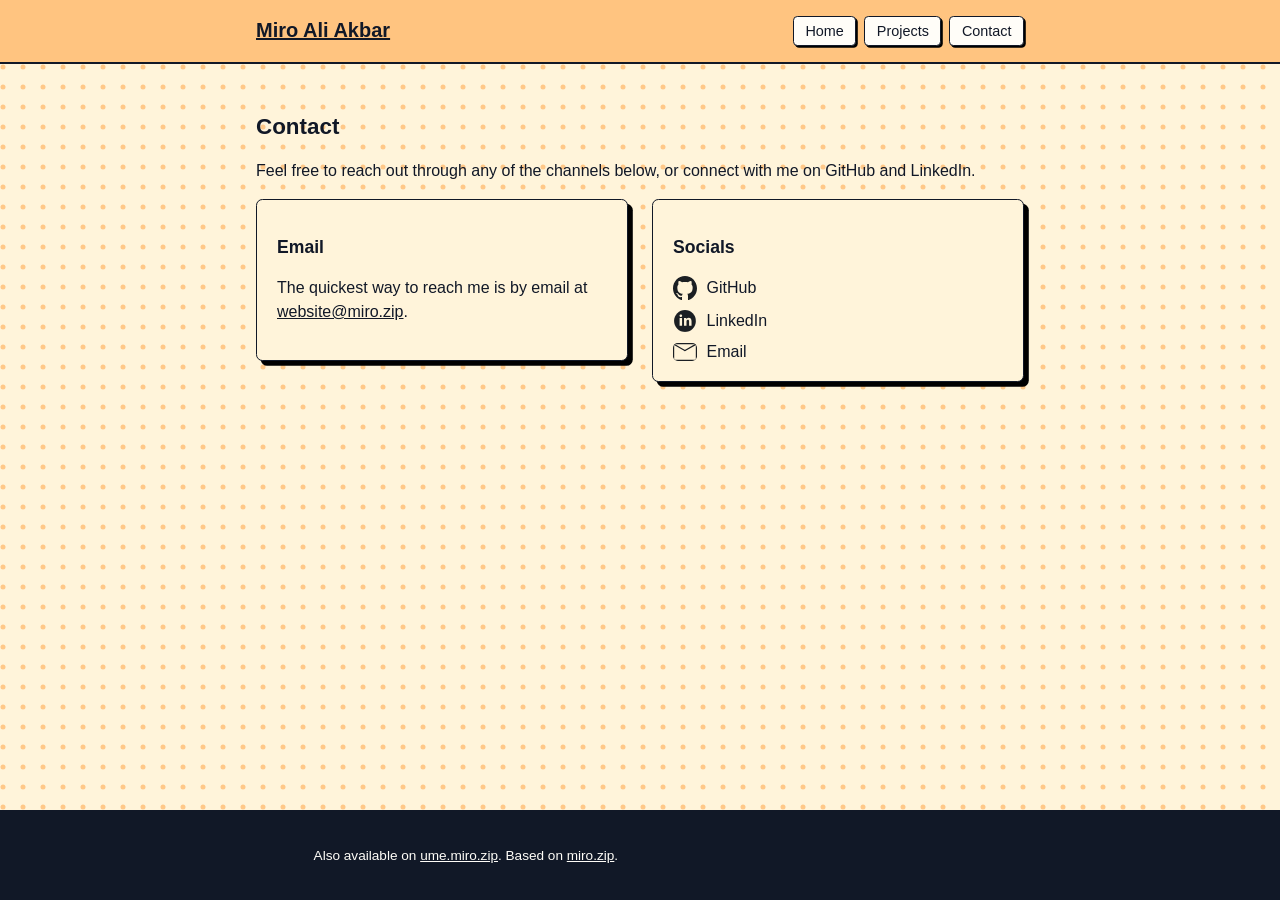
==== contact.html @ de0cd9c5 "Skeleton school project website (semantic HTML5 + CSS)" ====
<!DOCTYPE html>
<html lang="en">

<head>
  <meta charset="UTF-8">
  <meta name="viewport" content="width=device-width, initial-scale=1">
  <title>Contact &mdash; Miro Ali Akbar</title>
  <link rel="stylesheet" href="style.css">
</head>

<body>
  <header id="site-header">
    <div class="page-wrap">
      <h1><a href="index.html">Miro Ali Akbar</a></h1>
      <nav id="main-nav" aria-label="Main navigation">
        <ul>
          <li><a href="index.html">Home</a></li>
          <li><a href="projects.html">Projects</a></li>
          <li><a href="contact.html">Contact</a></li>
        </ul>
      </nav>
    </div>
  </header>

  <main>
    <div class="page-wrap">

      <section id="contact-intro">
        <h2>Contact</h2>
        <p>Feel free to reach out through any of the channels below, or connect with me on
          GitHub and LinkedIn.</p>
      </section>

      <section id="contact-details" class="columns">
        <div class="card">
          <h3>Email</h3>
          <p>The quickest way to reach me is by email at
            <a href="mailto:website@miro.zip">website@miro.zip</a>.</p>
        </div>
        <div class="card">
          <h3>Socials</h3>
          <ul id="socials-list">
            <li><img src="images/Github.svg" alt="GitHub icon" width="24"> <a href="https://github.com/Miro-Ali-Akbar" target="_blank">GitHub</a></li>
            <li><img src="images/Linkedin.svg" alt="LinkedIn icon" width="24"> <a href="https://www.linkedin.com/in/miro-ali-akbar-30b5ab268/" target="_blank">LinkedIn</a></li>
            <li><img src="images/Email.svg" alt="Email icon" width="24"> <a href="mailto:website@miro.zip">Email</a></li>
          </ul>
        </div>
      </section>

    </div>
  </main>

  <footer id="site-footer">
    <div class="page-wrap">
      <p>Also available on <a href="https://ume.miro.zip">ume.miro.zip</a>.
        Based on <a href="https://miro.zip">miro.zip</a>.</p>
    </div>
  </footer>
</body>

</html>
---- style.css ----
:root {
  --off-white: #fffdf8;
  --off-focus: #fff4da;
  --focus: #ffc480;
  --black: #111827;
  --red: #fe4a60;
}

* {
  box-sizing: border-box;
}

html {
  height: 100%;
}

body {
  margin: 0;
  min-height: 100vh;
  display: flex;
  flex-direction: column;
  background-color: var(--off-white);
  color: var(--black);
  font-family: 'Inter', Arial, sans-serif;
  font-size: 1em;
}

::selection {
  background-color: var(--red);
  color: var(--off-white);
}

a {
  color: var(--black);
}

/* ---------- Layout wrapper ---------- */

.page-wrap {
  max-width: 50em;
  margin: 0 auto;
  padding: 0 1em;
}

/* ---------- Header / Nav ---------- */

header#site-header {
  background-color: var(--focus);
  border-bottom: 0.125em solid var(--black);
}

header#site-header .page-wrap {
  display: flex;
  align-items: center;
  justify-content: space-between;
  flex-wrap: wrap;
  gap: 0.75em;
  padding-top: 1em;
  padding-bottom: 1em;
}

header#site-header h1 {
  font-size: 1.25em;
  margin: 0;
}

nav#main-nav ul {
  list-style: none;
  display: flex;
  flex-direction: row;
  gap: 0.5em;
  margin: 0;
  padding: 0;
}

nav#main-nav a {
  display: inline-block;
  text-decoration: none;
  font-size: 0.9em;
  padding: 0.4em 0.8em;
  border: 0.0625em solid var(--black);
  border-radius: 0.3em;
  background-color: var(--off-white);
  box-shadow: 0.125em 0.125em 0 rgba(0, 0, 0, 1);
  transition: transform 0.15s ease, background-color 0.15s ease;
}

nav#main-nav a:hover {
  background-color: var(--red);
  color: var(--off-white);
  transform: translate(-0.0625em, -0.0625em);
}

/* ---------- Main content ---------- */

main {
  flex: 1 0 auto;
  padding: 2em 0 3em;
  background-color: var(--off-focus);
  background-image: url('images/pattern.svg');
  background-repeat: repeat;
}

/* ---------- Sidebar layout (index page) ---------- */

.main-layout {
  display: grid;
  grid-template-columns: 1fr 10em;
  gap: 2em;
  align-items: start;
}

.main-layout .page-content {
  order: 1;
}

.main-layout nav.page-nav {
  order: 2;
}

nav.page-nav {
  position: sticky;
  top: 1.5em;
  background-color: var(--off-white);
  border: 0.0625em solid var(--black);
  border-radius: 0.4em;
  box-shadow: 0.3em 0.3em 0 rgba(0, 0, 0, 1);
  padding: 1em;
}

nav.page-nav h2 {
  font-size: 1em;
  margin-top: 0;
}

nav.page-nav ul {
  list-style: none;
  margin: 0;
  padding: 0;
  display: flex;
  flex-direction: column;
  gap: 0.4em;
}

nav.page-nav a {
  display: block;
  text-decoration: none;
  font-size: 0.9em;
  padding: 0.3em 0.5em;
  border-radius: 0.3em;
  transition: background-color 0.15s ease;
}

nav.page-nav a:hover {
  background-color: var(--off-focus);
}

.page-content > section {
  margin-bottom: 2.5em;
}

h2 {
  font-size: 1.4em;
}

h3 {
  font-size: 1.1em;
}

p {
  text-align: left;
  line-height: 1.5;
  font-size: 1em;
}

/* ---------- Two column layout ---------- */

.columns {
  display: grid;
  grid-template-columns: 1fr 1fr;
  gap: 1.5em;
  align-items: start;
}

.card {
  background-color: var(--off-focus);
  border: 0.0625em solid var(--black);
  border-radius: 0.4em;
  box-shadow: 0.3em 0.3em 0 rgba(0, 0, 0, 1);
  padding: 1.25em;
  transition: box-shadow 0.2s ease, transform 0.2s ease;
}

.card:hover {
  box-shadow: 0.45em 0.45em 0 rgba(0, 0, 0, 1);
  transform: translate(-0.1em, -0.1em);
}

.card img {
  max-width: 100%;
  border-radius: 0.3em;
  display: block;
}

/* ---------- Skills list (horizontal -> vertical) ---------- */

ul#skills-list {
  list-style: none;
  display: flex;
  flex-direction: row;
  flex-wrap: wrap;
  gap: 0.6em;
  margin: 0;
  padding: 0;
}

ul#skills-list li {
  background-color: var(--focus);
  border: 0.0625em solid var(--black);
  border-radius: 1em;
  padding: 0.3em 0.9em;
  font-size: 0.9em;
}

/* ---------- Socials list ---------- */

ul#socials-list {
  list-style: none;
  margin: 0;
  padding: 0;
  display: flex;
  flex-direction: column;
  gap: 0.6em;
}

ul#socials-list li {
  display: flex;
  align-items: center;
  gap: 0.6em;
}

ul#socials-list a {
  text-decoration: none;
}

/* ---------- Misc effects ---------- */

.badge {
  display: inline-block;
  background-color: var(--red);
  color: var(--off-white);
  border-radius: 1em;
  padding: 0.2em 0.7em;
  font-size: 0.8em;
  animation: pulse 2s ease-in-out infinite;
}

@keyframes pulse {
  0%, 100% { opacity: 1; }
  50% { opacity: 0.6; }
}

.faded-note {
  opacity: 0.65;
  font-size: 0.85em;
}

/* ---------- Footer ---------- */

footer#site-footer {
  background-color: var(--black);
  color: var(--off-white);
  border-top: 0.125em solid var(--black);
}

footer#site-footer .page-wrap {
  display: flex;
  align-items: center;
  justify-content: space-between;
  flex-wrap: wrap;
  gap: 0.75em;
  padding-top: 1.5em;
  padding-bottom: 1.5em;
  font-size: 0.85em;
}

footer#site-footer a {
  color: var(--off-white);
}

/* ---------- Responsive ---------- */

@media (max-width: 650px) {
  .page-wrap {
    max-width: 100%;
  }

  /* nav stays horizontal on small screens; just tighten it up */
  nav#main-nav ul {
    gap: 0.3em;
  }

  nav#main-nav a {
    padding: 0.35em 0.5em;
    font-size: 0.8em;
  }

  ul#skills-list {
    flex-direction: column;
  }

  .columns {
    grid-template-columns: 1fr;
  }

  .main-layout {
    grid-template-columns: 1fr;
  }

  nav.page-nav {
    position: static;
  }

  nav.page-nav ul {
    flex-direction: row;
    flex-wrap: wrap;
  }
}
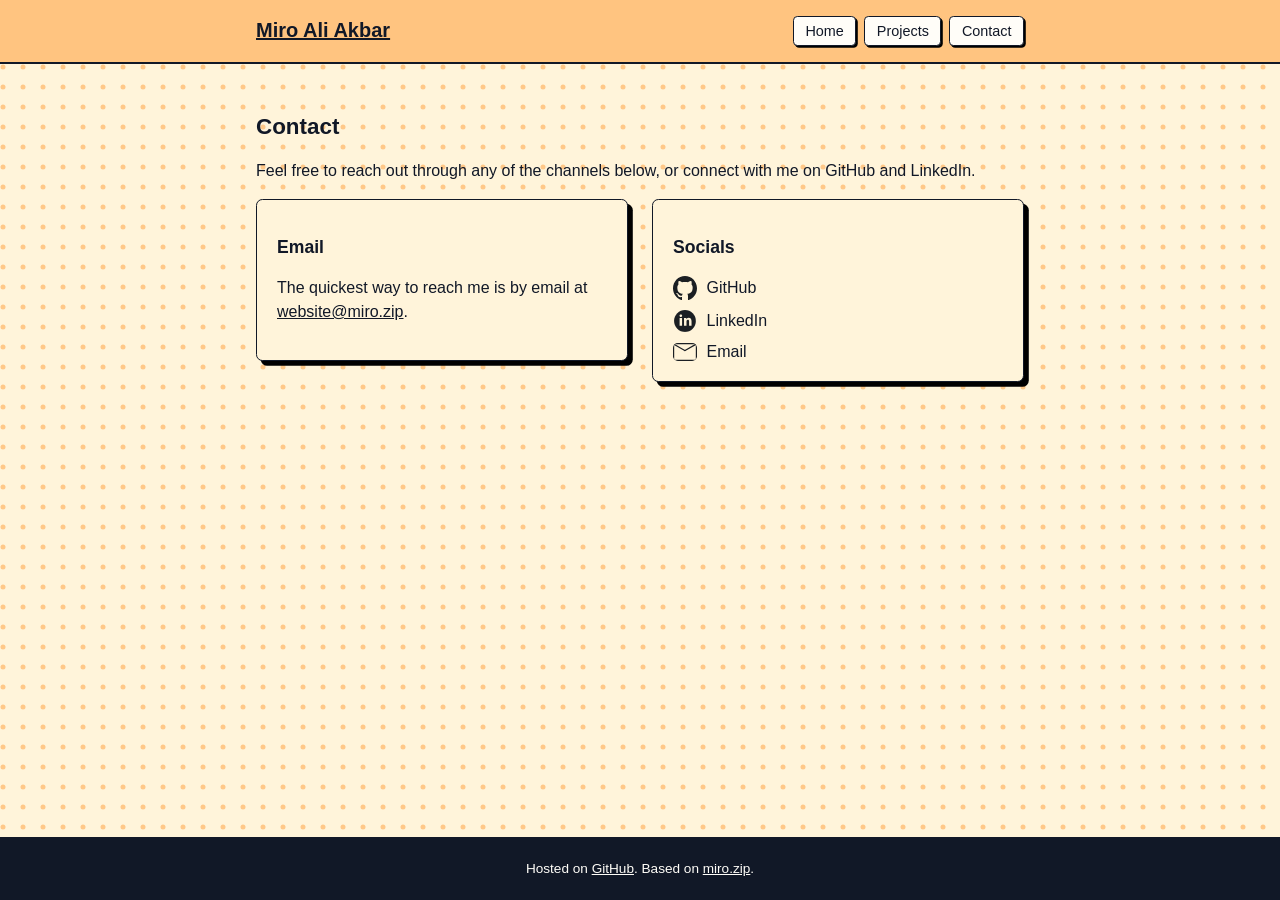
==== commit 43d7a542: "Center footer credit line, link to GitHub Pages instead of ume.miro.zip" ====
--- a/contact.html
+++ b/contact.html
@@ -52,7 +52,7 @@
 
   <footer id="site-footer">
     <div class="page-wrap">
-      <p>Also available on <a href="https://ume.miro.zip">ume.miro.zip</a>.
+      <p>Hosted on <a href="https://miro-ali-akbar.github.io/ume-webpage/">GitHub</a>.
         Based on <a href="https://miro.zip">miro.zip</a>.</p>
     </div>
   </footer>
--- a/style.css
+++ b/style.css
@@ -276,7 +276,8 @@
 footer#site-footer .page-wrap {
   display: flex;
   align-items: center;
-  justify-content: space-between;
+  justify-content: center;
+  text-align: center;
   flex-wrap: wrap;
   gap: 0.75em;
   padding-top: 1.5em;
@@ -288,6 +289,11 @@
   color: var(--off-white);
 }
 
+footer#site-footer p {
+  text-align: center;
+  margin: 0;
+}
+
 /* ---------- Responsive ---------- */
 
 @media (max-width: 650px) {
